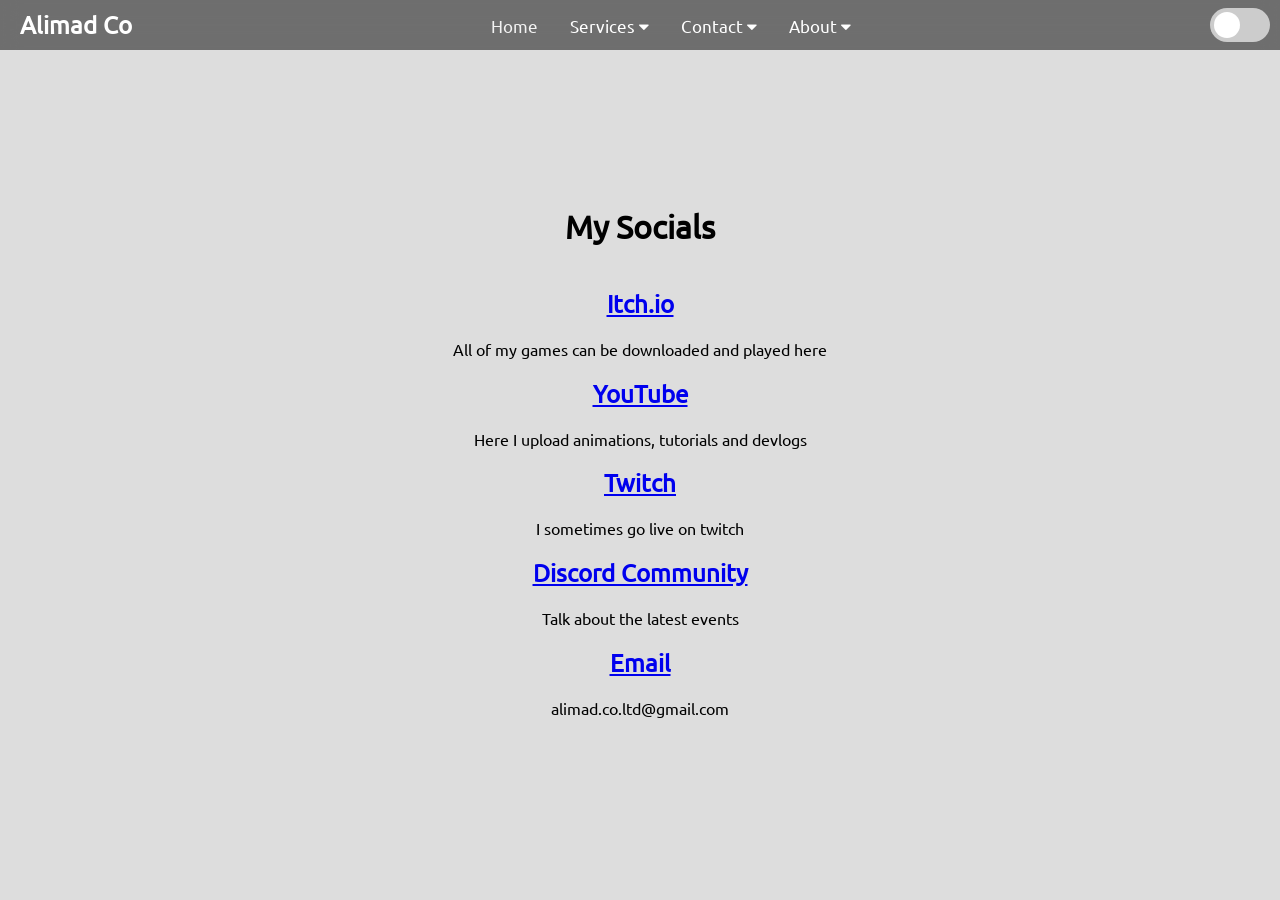
==== social.html @ 47b58228 "Dff" ====
<!DOCTYPE html>
<html lang="en">
<head>
  <meta charset="UTF-8">
  <meta name="viewport" content="width=device-width, initial-scale=1.0">
  <title>Alimad - Game Development</title>
  <link rel="stylesheet" href="style.css">
  <link rel="icon" href="favicon.png" type="image/png">
  <link rel="stylesheet" href="https://cdnjs.cloudflare.com/ajax/libs/font-awesome/4.7.0/css/font-awesome.min.css">
</head>
<body>
  <div class="header">
    <h2>Alimad Co</h2>
    <div class="topnav" id="myTopnav">
      <a href="index.html">Home</a>
      <div class="dropdown">
        <button class="dropbtn">Services 
          <i class="fa fa-caret-down"></i>
        </button>
        <div class="dropdown-content">
          <a href="games.html" class="active">Game Development</a>
          <a href="cgi.html">CGI & Graphics</a>
        </div>
      </div> 
      <div class="dropdown">
        <button class="dropbtn">Contact 
          <i class="fa fa-caret-down"></i>
        </button>
        <div class="dropdown-content">
          <a href="mailto:alimad.co.ltd@gmail.com">Email</a>
          <a href="social.html">Social Media</a>
        </div>
      </div>
      <div class="dropdown">
        <button class="dropbtn">About 
          <i class="fa fa-caret-down"></i>
        </button>
        <div class="dropdown-content">
          <a href="portfolio.html">Portfolio</a>
        </div>
      </div>
      <a href="javascript:void(0);" class="icon" onclick="toggleNav()">
        <i class="fa fa-bars"></i>
      </a>
    </div>
    <label class="switch">
      <input type="checkbox" id="theme-toggle-checkbox" onclick="toggleTheme()">
      <span class="slider round"></span>
    </label>
  </div>

  <div class="container">
    <h1>My Socials</h1>
    <div class="game-list">
      <div class="game-item">
        <a href="https://alimad.itch.io"><h2>Itch.io</h2></a>
        <p>All of my games can be downloaded and played here</p>
    <a href="https://youtube.com/@alimadco"><h2>YouTube</h2></a>
    <p>Here I upload animations, tutorials and devlogs</p>
    <a href="https://twitch.tv/alimadco"><h2>Twitch</h2></a>
    <p>I sometimes go live on twitch</p>
    <a href="https://discord.com/invite/fY4Q8rKsz4"><h2>Discord Community</h2></a>
    <p>Talk about the latest events</p>
    <a href="mailto:alimad.co.ltd@gmail.com"><h2>Email</h2></a>
    <p>alimad.co.ltd@gmail.com</p>
      </div>
    </div>
  </div>
  <style>h2{
    text-align: center;
  }
  p{
    text-align: center;
  }
  </style>
  <script src="script.js" defer></script>
</body>
</html>
---- style.css ----
@font-face {
  font-family: 'CustomFont';
  src: url('font.ttf') format('truetype');
}

/* General styles */
body, html {
  margin: 0;
  padding: 0;
  height: 100%;
  width: 100%;
  overflow: hidden; /* Prevent unwanted scrolls */
  display: flex;
  flex-direction: column;
  font-family: 'CustomFont', Arial, sans-serif;
  background-color: #fff;
  color: black;
  transition: background-color 0.5s, color 0.5s;
}

/* Dark mode styling */
.dark-mode {
  background-color: #121212;
  color: #f1f1f1;
}

.dark-mode .header, .dark-mode .footer {
  background-color: rgba(70, 70, 70, 0.3); /* Darker background for header and footer */
}

.dark-mode .intro-text{
  text-shadow: 2px 2px 10px rgba(0, 200, 200, 0.5);
}
#bgCanvas {
  position: fixed;
  top: 0;
  left: 0;
  width: 100%;
  height: 100%;
  /*z-index: -1;*/
}

.container {
  flex: 1;
  display: flex;
  flex-direction: column;
  justify-content: center;
  align-items: center;
  margin-top: -30px; /* Move text a little upwards */
}

.intro-text {
  font-size: 3rem;
  opacity: 1;
  transition: opacity 0.5s, transform 0.5s, text-shadow 0.5s ease;
  z-index: 1;
  text-shadow: 2px 2px 10px rgba(200, 0, 0, 0.5);
}

/* Header styling */
.header {
  width: 100%;
  height: 50px;
  background: rgba(0, 0, 0, 0.5); /* Blurred effect */
  color: white;
  display: flex;
  justify-content: space-between;
  align-items: center;
  padding-left: 20px;
  padding-right: 20px;
  backdrop-filter: blur(10px); /* Blur effect for header */
  transition: background-color 0.5s ease-in-out;
}

/* Footer styling */
.footer {
  width: 100%;
  height: 50px;
  background: rgba(0, 0, 0, 0.5);
  position: fixed;
  bottom: 0;
  left: 0;
  display: flex;
  justify-content: center;
  align-items: center;
  opacity: 1;
  backdrop-filter: blur(10px); /* Blur effect for header */
  transition: opacity 0.5s, background-color 0.5s ease-in-out;
}
/* Toggle switch styling */
.switch {
  position: relative;
  display: inline-block;
  width: 60px;
  height: 34px;
  margin-right: 30px;
}

.switch input {
  opacity: 0;
  width: 0;
  height: 0;
}
.slider {
  position: absolute;
  cursor: pointer;
  top: 0;
  left: 0;
  right: 0;
  bottom: 0;
  background-color: #ccc;
  transition: .4s;
}

.slider:before {
  position: absolute;
  content: "";
  height: 26px;
  width: 26px;
  left: 4px;
  bottom: 4px;
  background-color: white;
  transition: .4s;
}

input:checked + .slider {
  background-color: #2196F3;
}

input:checked + .slider:before {
  transform: translateX(26px);
}

.slider.round {
  border-radius: 34px;
}

.slider.round:before {
  border-radius: 50%;
}

.footer a {
  color: white;
  margin: 0 10px;
  text-decoration: none;
}
.welcome-text {
  font-size: 1.5rem;
  opacity: 0.7;
  position: absolute;
  bottom: 200px;
  left: 50%;
  transform: translateX(-50%);
  z-index: 1;
  transition: opacity 0.5s ease;
}
a {
  transition: color 0.3s ease;
}

a:hover {
  color: #2196F3; /* Change to the desired hover color */
}

.underline {
  text-decoration: underline; /* For underlining text */
}
/* General styles */
body, html {
  margin: 0;
  padding: 0;
  height: 100%;
  width: 100%;
  overflow: hidden;
  display: flex;
  flex-direction: column;
  font-family: 'CustomFont', Arial, sans-serif;
  background-color: #ddd;
  color: black;
  transition: background-color 0.5s, color 0.5s;
}

/* Dark mode styling */
.dark-mode {
  background-color: #121212;
  color: #f1f1f1;
}

/* Responsive Topnav */
.topnav {
  overflow: hidden;
  background-color: transparent;
}

.topnav a {
  float: left;
  display: block;
  color: #f2f2f2;
  text-align: center;
  padding: 14px 16px;
  text-decoration: none;
  font-size: 17px;
}

.topnav .icon {
  display: none;
}

.topnav .dropdown {
  float: left;
  overflow: hidden;
}

.topnav .dropdown .dropbtn {
  font-size: 17px;
  border: none;
  outline: none;
  color: white;
  padding: 14px 16px;
  background-color: inherit;
  font-family: inherit;
  margin: 0;
}

.topnav .dropdown-content {
  display: none;
  position: absolute;
  background: rgba(0, 0, 0, 0.5); /* Semi-transparent background */
  backdrop-filter: blur(10px); /* Blurred effect */
  color: white;
  min-width: 160px;
  box-shadow: 0px 8px 16px 0px rgba(0,0,0,0.2);
  z-index: 1;
}

.topnav .dropdown-content a {
  float: none;
  color: white;
  padding: 12px 16px;
  text-decoration: none;
  display: block;
  text-align: left;
}

.topnav .dropdown-content a:hover {
  background-color: #ddd;
  color: black;
}

.topnav .dropdown:hover .dropdown-content {
  display: block;
}
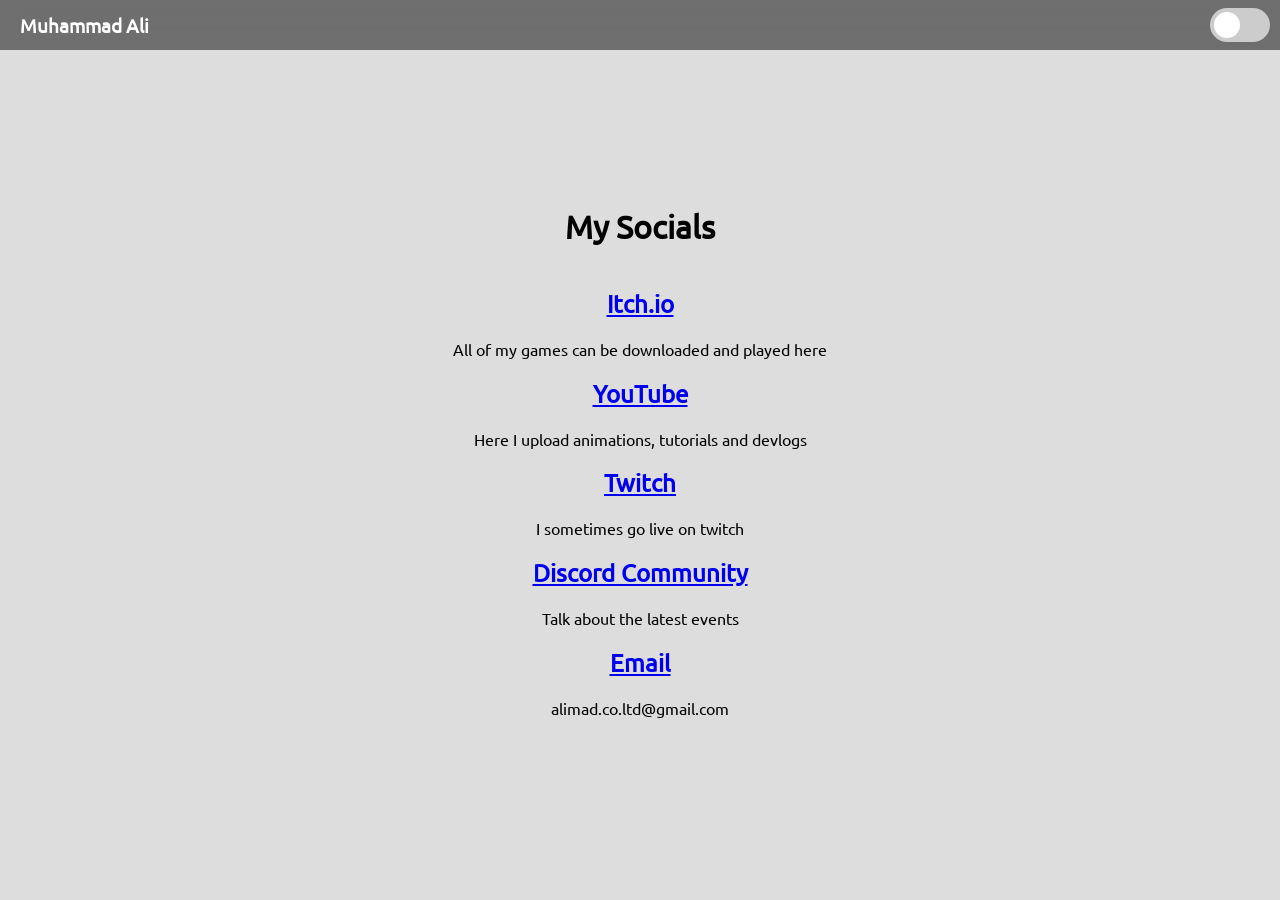
==== commit 096b9c4a: "Update social.html" ====
--- a/social.html
+++ b/social.html
@@ -10,39 +10,8 @@
 </head>
 <body>
   <div class="header">
-    <h2>Alimad Co</h2>
-    <div class="topnav" id="myTopnav">
-      <a href="index.html">Home</a>
-      <div class="dropdown">
-        <button class="dropbtn">Services 
-          <i class="fa fa-caret-down"></i>
-        </button>
-        <div class="dropdown-content">
-          <a href="games.html" class="active">Game Development</a>
-          <a href="cgi.html">CGI & Graphics</a>
-        </div>
-      </div> 
-      <div class="dropdown">
-        <button class="dropbtn">Contact 
-          <i class="fa fa-caret-down"></i>
-        </button>
-        <div class="dropdown-content">
-          <a href="mailto:alimad.co.ltd@gmail.com">Email</a>
-          <a href="social.html">Social Media</a>
-        </div>
-      </div>
-      <div class="dropdown">
-        <button class="dropbtn">About 
-          <i class="fa fa-caret-down"></i>
-        </button>
-        <div class="dropdown-content">
-          <a href="portfolio.html">Portfolio</a>
-        </div>
-      </div>
-      <a href="javascript:void(0);" class="icon" onclick="toggleNav()">
-        <i class="fa fa-bars"></i>
-      </a>
-    </div>
+    <h3>Muhammad Ali</h3>
+    
     <label class="switch">
       <input type="checkbox" id="theme-toggle-checkbox" onclick="toggleTheme()">
       <span class="slider round"></span>
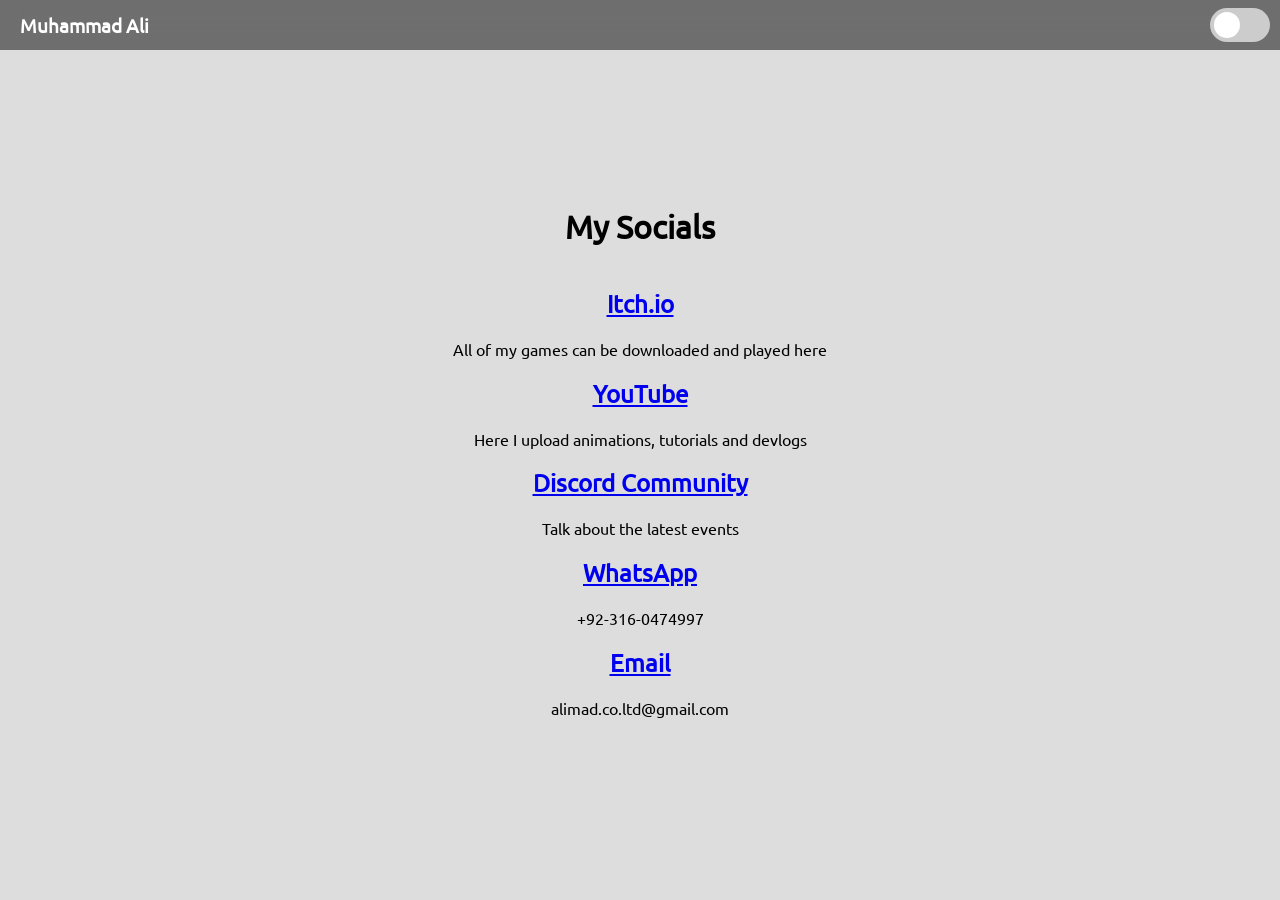
==== commit 50176a77: "Update social.html" ====
--- a/social.html
+++ b/social.html
@@ -3,7 +3,7 @@
 <head>
   <meta charset="UTF-8">
   <meta name="viewport" content="width=device-width, initial-scale=1.0">
-  <title>Alimad - Game Development</title>
+  <title>Muhammad Ali- Socials</title>
   <link rel="stylesheet" href="style.css">
   <link rel="icon" href="favicon.png" type="image/png">
   <link rel="stylesheet" href="https://cdnjs.cloudflare.com/ajax/libs/font-awesome/4.7.0/css/font-awesome.min.css">
@@ -26,10 +26,10 @@
         <p>All of my games can be downloaded and played here</p>
     <a href="https://youtube.com/@alimadco"><h2>YouTube</h2></a>
     <p>Here I upload animations, tutorials and devlogs</p>
-    <a href="https://twitch.tv/alimadco"><h2>Twitch</h2></a>
-    <p>I sometimes go live on twitch</p>
     <a href="https://discord.com/invite/fY4Q8rKsz4"><h2>Discord Community</h2></a>
     <p>Talk about the latest events</p>
+    <a href="tel:03160474997"><h2>WhatsApp</h2></a>
+    <p>+92-316-0474997</p>
     <a href="mailto:alimad.co.ltd@gmail.com"><h2>Email</h2></a>
     <p>alimad.co.ltd@gmail.com</p>
       </div>
